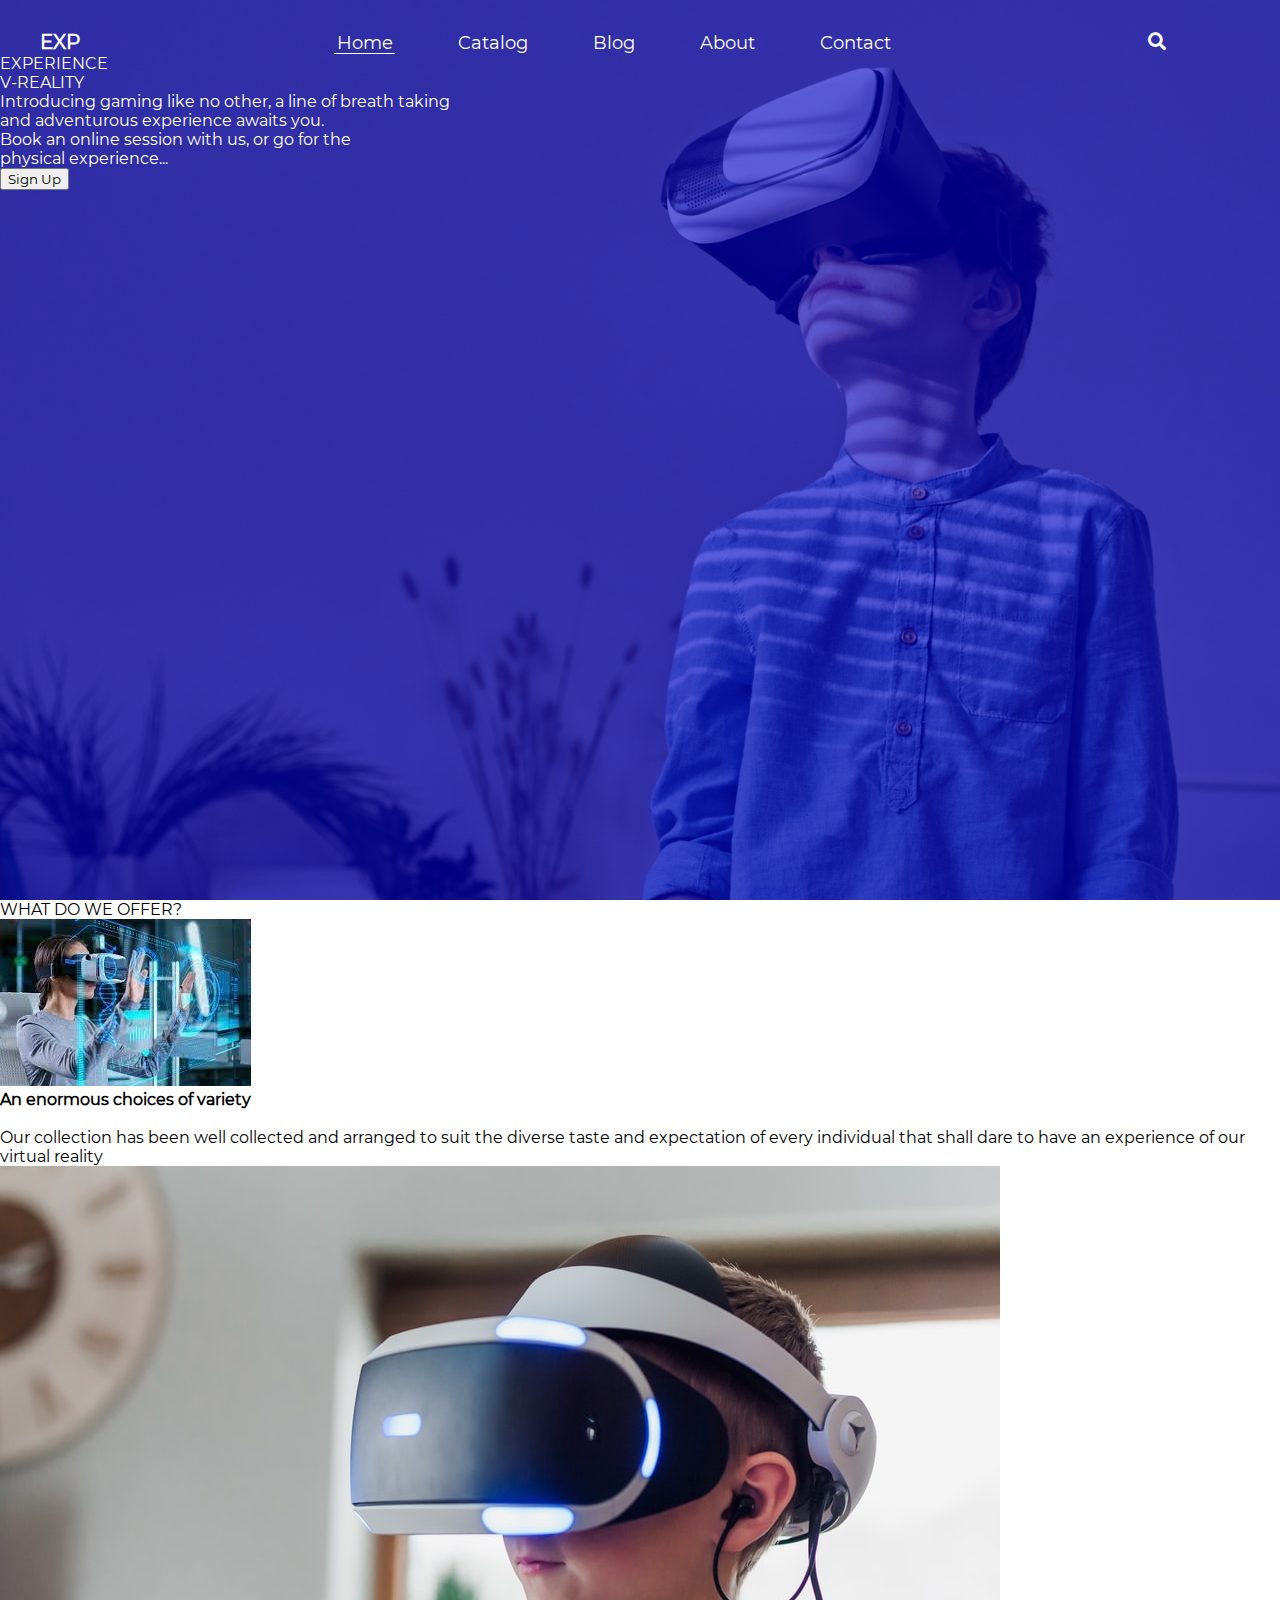
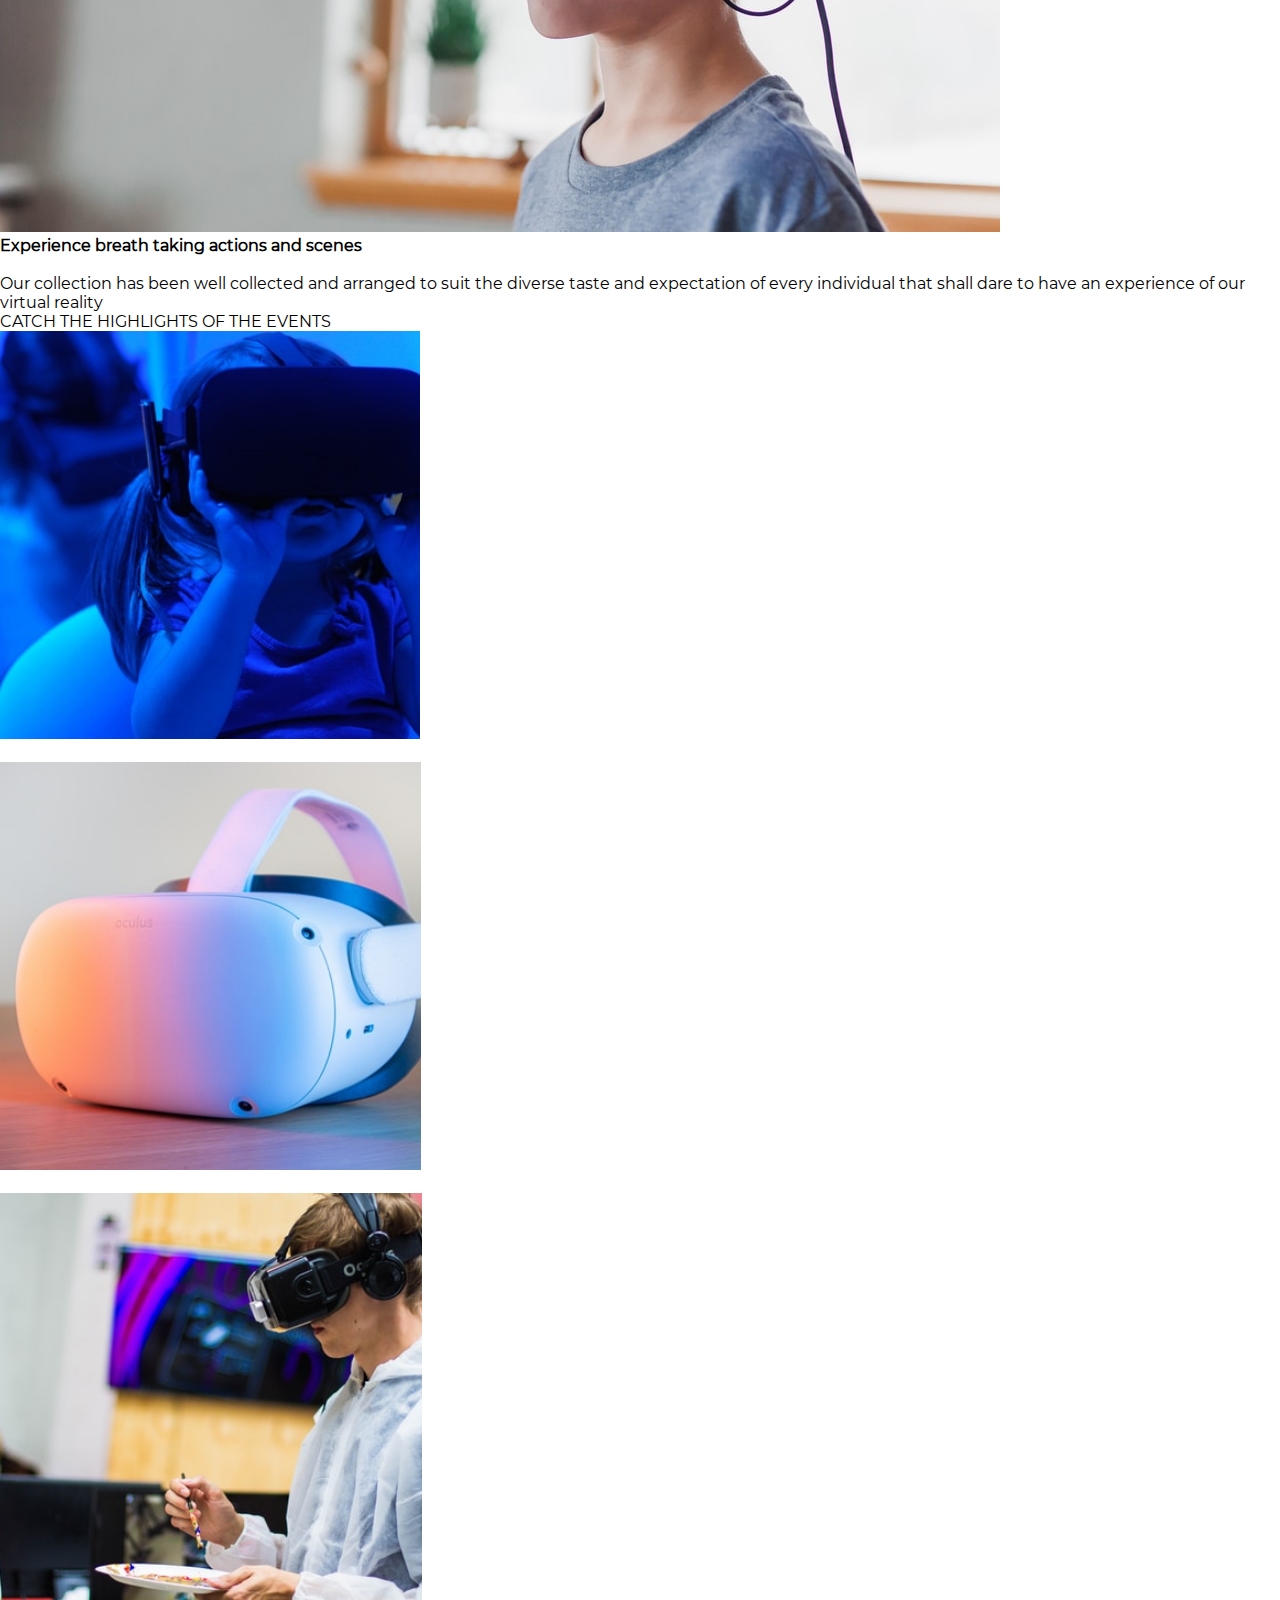
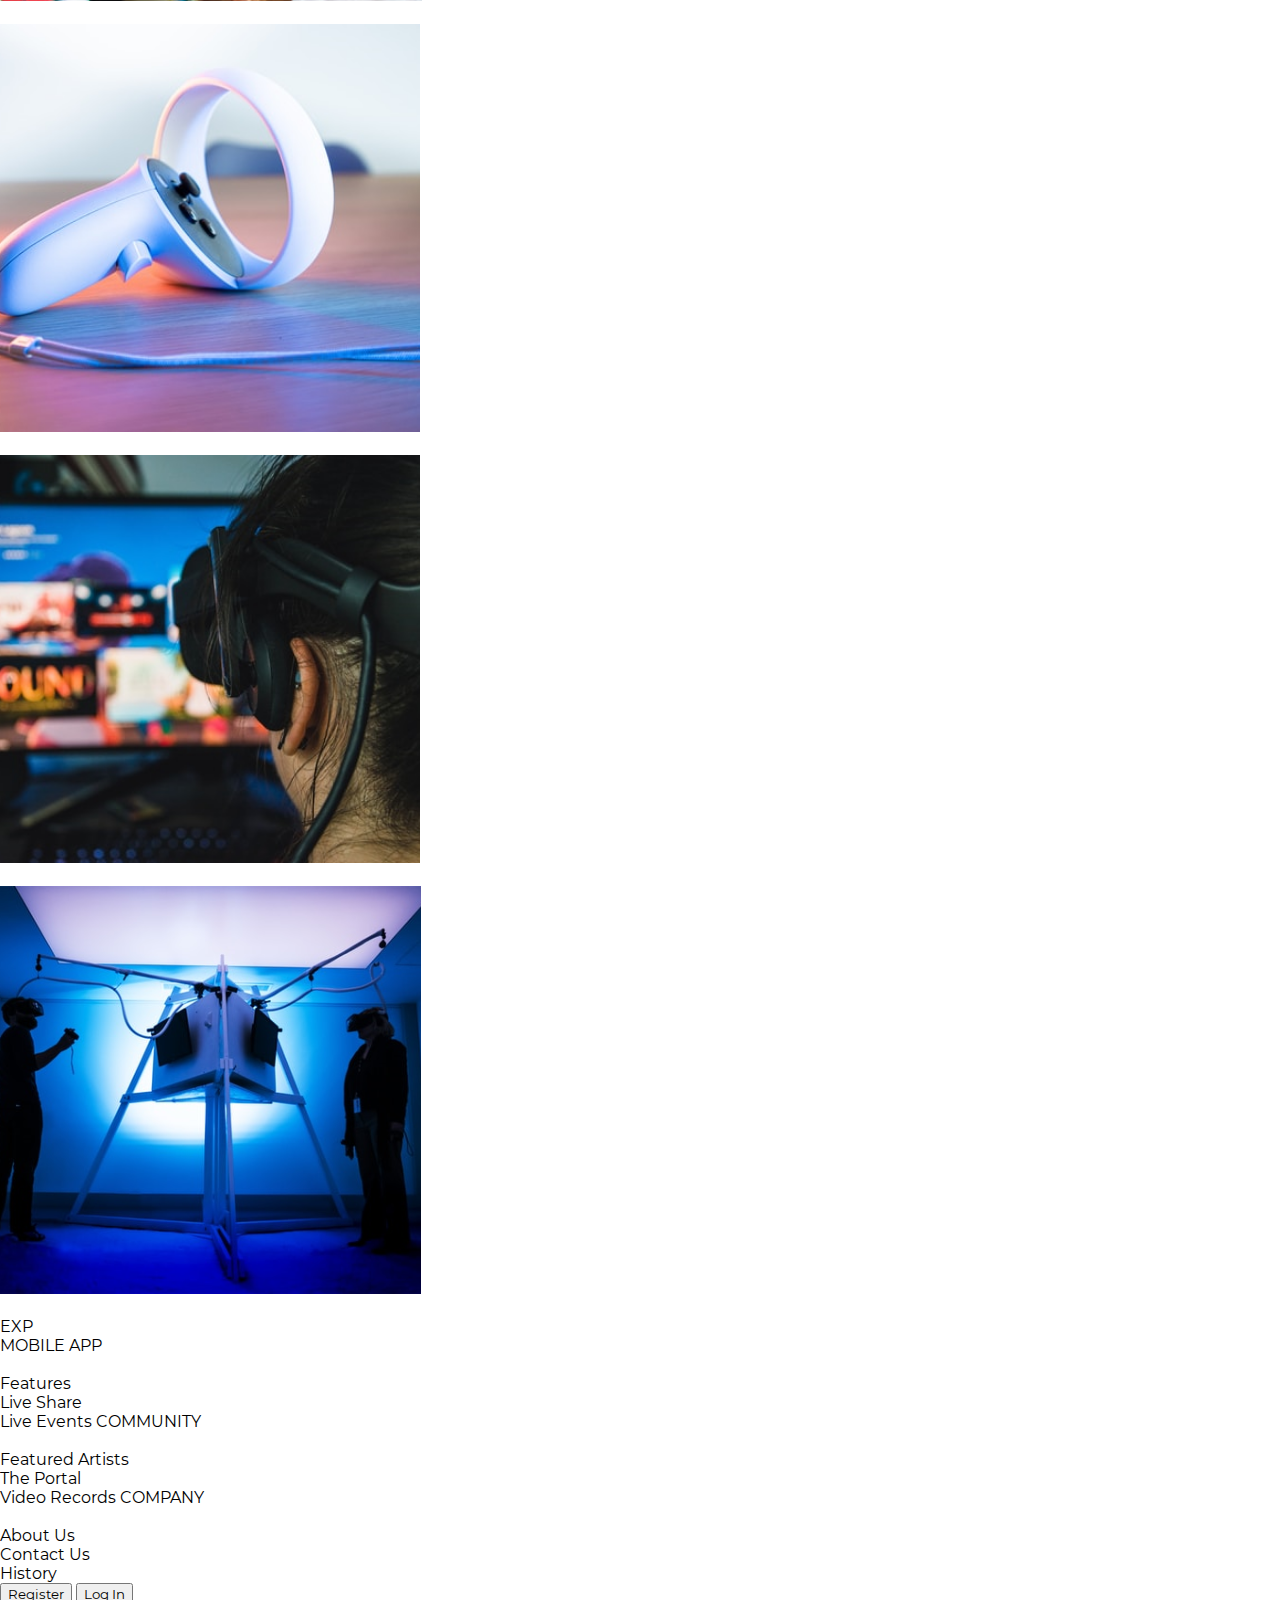
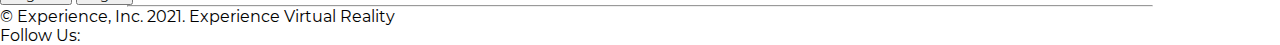
==== index2.html @ e8034575 "Add files via upload" ====
<!DOCTYPE html>
<html lang="en">

<head>
    <meta charset="UTF-8">
    <meta http-equiv="X-UA-Compatible" content="IE=edge">
    <meta name="viewport" content="width=device-width, initial-scale=1.0">
    <link rel="stylesheet" href="style2.css">
    <link rel="preconnect" href="https://fonts.googleapis.com">
    <link rel="preconnect" href="https://fonts.gstatic.com" crossorigin>
    <link
        href="https://fonts.googleapis.com/css2?family=Roboto:ital,wght@0,100;0,300;0,400;0,500;0,700;0,900;1,100;1,300;1,400;1,500;1,700;1,900&display=swap"
        rel="stylesheet">
    <link rel="preconnect" href="https://fonts.gstatic.com">
    <link href="https://cdnjs.cloudflare.com/ajax/libs/font-awesome/5.13.0/css/all.min.css" rel="stylesheet">
    <link href="https://fonts.googleapis.com/css2?family=Poppins:wght@300&display=swap" rel="stylesheet">

    <title>Gaming Experience</title>
</head>

<body>
    <section class="background">
        <div class="backdrop">
            <div class="content">
                <section class="header">
                    <p class="exp">
                        EXP
                    </p>
                    <div class="nav">
                        <p class="home">
                            Home
                        </p>
                        <p class="catalog">
                            Catalog
                        </p>
                        <p class="blog">
                            Blog
                        </p>
                        <p class="about">
                            About
                        </p>
                        <p class="contact">
                            Contact
                        </p>
                    </div>
                    
                    <p class="search">
                        <i class="fa fa-search"></i>
                    </p>
                </section>
                <section class="body">
                    <div class="contain">
                        <div class="experience">
                            <p>EXPERIENCE<br>V-REALITY</p>
                        </div>
                        <div class="text">
                            Introducing gaming like no other, a line of breath taking<br>
                            and adventurous experience awaits you.<br>
                            Book an online session with us, or go for the<br>
                            physical experience...<br>
                        </div>
                        <div class="btn">
                            <button class="button1">Sign Up</button>
                        </div>
                    </div>
                </section>
            </div>
        </div>
    </section>

    <section class="section2">
        <div class="h4">
            <p>WHAT DO WE OFFER?</p>
        </div>
        <div class="flexrow">
            <div class="twoflex">
                <div class="twoflexone">
                    <img src="pic2.jpg" alt="" class="pic">
                </div>
                <div class="twoflextwo textflex">
                    <h4 class="font36">An enormous choices of variety</h4><br>
                    <p class="font28">Our collection has been well collected and arranged to suit the diverse taste and
                        expectation of every individual that shall dare to have an experience of our virtual reality</p>
                </div>
            </div>

            <div class="twoflex2">
                <div class="twoflexone">
                    <img src="pic1.jpg" alt="" class="pic">
                </div>
                <div class="twoflextwo textflex">
                    <h4 class="font36">Experience breath taking actions and scenes</h4><br>
                    <p class="font28">Our collection has been well collected and arranged to suit the diverse taste and
                        expectation of every individual that shall dare to have an experience of our virtual reality</p>
                </div>
            </div>
        </div>


    </section>




    <section class="section3">

        <div class="catch">
            <p class="h4">
                CATCH THE HIGHLIGHTS OF THE EVENTS
            </p>
        </div>

        <section class="section3vids">
            <div class="flexthree">

                <div class="imgcontainer">
                    <img src="vid2.png" class="vid" alt="">
                    <div class="icon"><i class="fa fa-play"></i></div>
                </div>

                <div class="imgcontainer">
                    <img src="vid5.png" class="vid" alt="">
                    <div class="icon"><i class="fa fa-play"></i></div>
                </div>
            </div>
            <div class="flexthree">
                <div class="imgcontainer">
                    <img src="vid1.png" class="vid" alt="">
                    <div class="icon"><i class="fa fa-play"></i></div>
                </div>




                <div class="imgcontainer">
                    <img src="vid4.png" class="vid" alt="">
                    <div class="icon"><i class="fa fa-play"></i></div>
                </div>
            </div>
            <div class="flexthree">
                <div class="imgcontainer">
                    <img src="vid6.png" class="vid" alt="">
                    <div class="icon"><i class="fa fa-play"></i></div>
                </div>
                <div class="imgcontainer">
                    <img src="vid3.png" class="vid" alt="">
                    <div class="icon"><i class="fa fa-play"></i></div>
                </div>

            </div>
        </section>

    </section>


    <section class="footer">

        <div class="footer2">
            <div class="footerflex">
                <div class="leftfooter">
                    <p class="exp2">
                        EXP
                    </p>
                </div>

                <div class="rightfooter">

                    <span class="footerapps">MOBILE APP
                        <br>
                        <br><span>Features</span>
                        <br><span>Live Share</span>
                        <br><span>Live Events</span>
                    </span>
                    <span class="footerapps">COMMUNITY
                        <br>
                        <br><span>Featured Artists</span>
                        <br><span>The Portal</span>
                        <br><span>Video Records</span>
                    </span>
                    <span class="footerapps">COMPANY
                        <br>
                        <br><span>About Us</span>
                        <br><span>Contact Us</span>
                        <br><span>History</span>
                    </span>
                </div>
                <div class="footerbtns">
                    <button class="btn1">Register</button>
                    <button class="btn2">Log In</button>
                </div>
            </div>

            <hr width="80%">
            <div class="lf">
                <div class="lastfoot">
                    <p class="inc">© Experience, Inc. 2021. Experience Virtual Reality</p>
                </div>
                <div class="lastfoot2">
                    <p class="inc">Follow Us: <i class="fab fa-facebook footericon"></i><i
                            class="fab fa-twitter footericon"></i> <i class="fab fa-instagram footericon"></i><i
                            class="far fa-envelope footericon"></i></p>
                </div>
            </div>

        </div>




    </section>
    <script type="text/javascript" src="app2.js"></script>
</body>

</html>
---- style2.css ----
@font-face {
    font-family: Montserrat;
    src: url(Montserrat-Regular.ttf) format("truetype");
}

* {
    margin: auto;
    padding: auto;
    -ms-overflow-style: none;
    scrollbar-width: none;
    font-family: Montserrat;
}

*::-webkit-scrollbar {
    display: none;
}

i {
    color: #fff;
}

.background {
    height: 100vh;
    width: 100%;
    background: linear-gradient(rgba(0, 0, 0, 0.2), rgba(0, 0, 0, 0.2)), url(pexels-julia-m-cameron-4145356.png);
    background-position:50% 50%;
    background-size: cover;
    background-repeat: no-repeat;
    z-index: 0;
}

.x {
    color: red;
}

.backdrop {
    height: 100vh;
    width: 100%;
    background:rgba(0, 0, 255,0.5);
    background-blend-mode: multiply;
    z-index: 1;
    animation: backdrop 5s ease-in infinite;
}

.header {
    color: #fff;
    display: flex;
    flex-direction: row;
    justify-content: space-evenly;
    padding-top: 30px;
    font-weight: 900;
    font-size: 20px;
}

.exp {
    margin-left: 40px;
}

.home, .catalog, .blog, .about, .contact {
    display: inline;
    padding: 0px 30px;
    font-weight: 400;
    font-size: 18px;
}

.home::after {
    display: block;
      content: '';
     width: 50%;
     height: 1px;
     background: #FFFFFF;
     position: absolute;
     bottom: 0;
     left: 27px;
}

.home {
    position: relative;
}

.search {
    color: #FFFFFF;
    font-weight: 400;
    font-size: 18px;
}

.body {
    color: #fff;
}



































@media only screen and (max-width: 700px){
    /* 
    @keyframes backdrop {
        from{background: rgba(0, 0, 255, 0.5);}
        75%{background: rgba(0, 0, 0, 0.5);}
        to{background:rgba(0, 0, 255,0.5);}
    }

    @-webkit-keyframes backdrop {
        from{background: rgba(0, 0, 255, 0.5);}
        75%{background: rgba(0, 0, 0, 0.5);}
        to{background:rgba(0, 0, 255,0.5);}
    } */

    .header {
        display: flex;
        flex-direction: row;
        color: #fff;
        font-weight: bolder;
        font-size: 20px;
        padding: 20px 0px;
    }

    .exp {
        margin-left: auto;
    }

    .body {
        color: #fff;
        display: flex;
        flex-direction: column;
        justify-content: center;
        align-items: center;
        padding: 20px 40px;
        height: 100vh;
    }

    .body .experience {
        font-size: 40px;
        margin-bottom: 20px;
        font-weight: 900;
    }

    .body .text {
        text-align: left;
        font-size: 17px;
        margin-bottom: 20px;
        font-style: italic;
    }

    .body .button1 {
        color: #11305F;
        background-color: #fff;
        padding: 5px 20px;
        outline: none;
        border: none;
        font-size: 17px;
        border-radius: 5px;
        font-style: normal;
        font-weight: 800;
    }

    .contain {
        display: block;
        text-align: left;
    }

    .section2 {
        margin-top: 20px;
        padding: 0px 40px;
    }

    .h4 {
        text-align: center;
        font-size: 25px;
        font-weight: 900;
        margin-bottom: 20px;
    }

    .twoflex, .twoflex2 {
        border: none;
        border-radius: 5px;
        box-shadow: 0px 0px 7px #11305F;
        margin-bottom: 20px;
        padding-bottom: 20px;
    }

    .textflex {
        margin-top: 20px;
        margin-bottom: 40px;
        margin: 20px;
        font-size: 17px;
    }

    .font36 {
        font-size: 20px;
        color: #11305F;
    }

    img {
        width: 100%;
        height: auto;
        border-top-left-radius: 5px;
        border-top-right-radius: 5px;
    }

    .section3 {
        margin-top: 20px;
        background: linear-gradient(to bottom right, #9EC3FC, #D7D7D8 200%);
        padding: 0px 40px;
    }

    .catch {
        padding-top: 20px;
    }

    .flexthree {
        display: flex;
        flex-direction: row;
    }

    .imgcontainer {
        margin: 30px 20px;
    }

    .icon {
        font-size: 25px;
        position: absolute;
        top: 50%;
        left: 50%;
        transform: translate(-50%, -50%);
    }

    .footer {
        background-color: #11305F;
        padding: 20px 40px;
    }

    .exp2 {
        font-style: normal;
        font-weight: 700;
        font-size:20px;
        text-align: left;
        color: #FFFFFF;
        margin-bottom: 20px;
    }

    .footerapps {
        color: #FFFFFF;
        font-size: 15px;
        font-weight: 500;
        text-align: left;
        margin-bottom: 20px;
        display: block;
    }

    .footerbtns {
        text-align: left;
    }

    .btn1, .btn2 {
        width: 100px;
        padding: 5px 5px;
        font-size: 15px;
        outline: none;
        border: none;
        border-radius: 4px;
        text-align: center;
        margin-bottom: 10px;
    }

    .btn1 {
        background-color: #18A0FB;
        color: #FFFFFF;
    }

    .btn2 {
        color: #18A0FB;
        background-color: #FFFFFF;
        margin-bottom: 20px;
    }

    hr {
        margin-left: 0px;
        height: 1px;
        border: none;
        background-color: gray;
        color: gray;
        /* border-top: 1px solid #FFFFFF; */
    }

    .lf {
        margin-top: 20px;
    }

    .lastfoot {
        color: #FFFFFF;
        font-size: 15px;
        font-weight: 100;
        display: inline-block;
        margin-bottom: 10px;
    }

    .lastfoot2 {
        color: #FFFFFF;
        font-size: 15px;
        font-weight: 100;
        display: inline-block;
    }

    .footericon {
        padding: 0px 10px;
        font-size: 12px;
    }
}
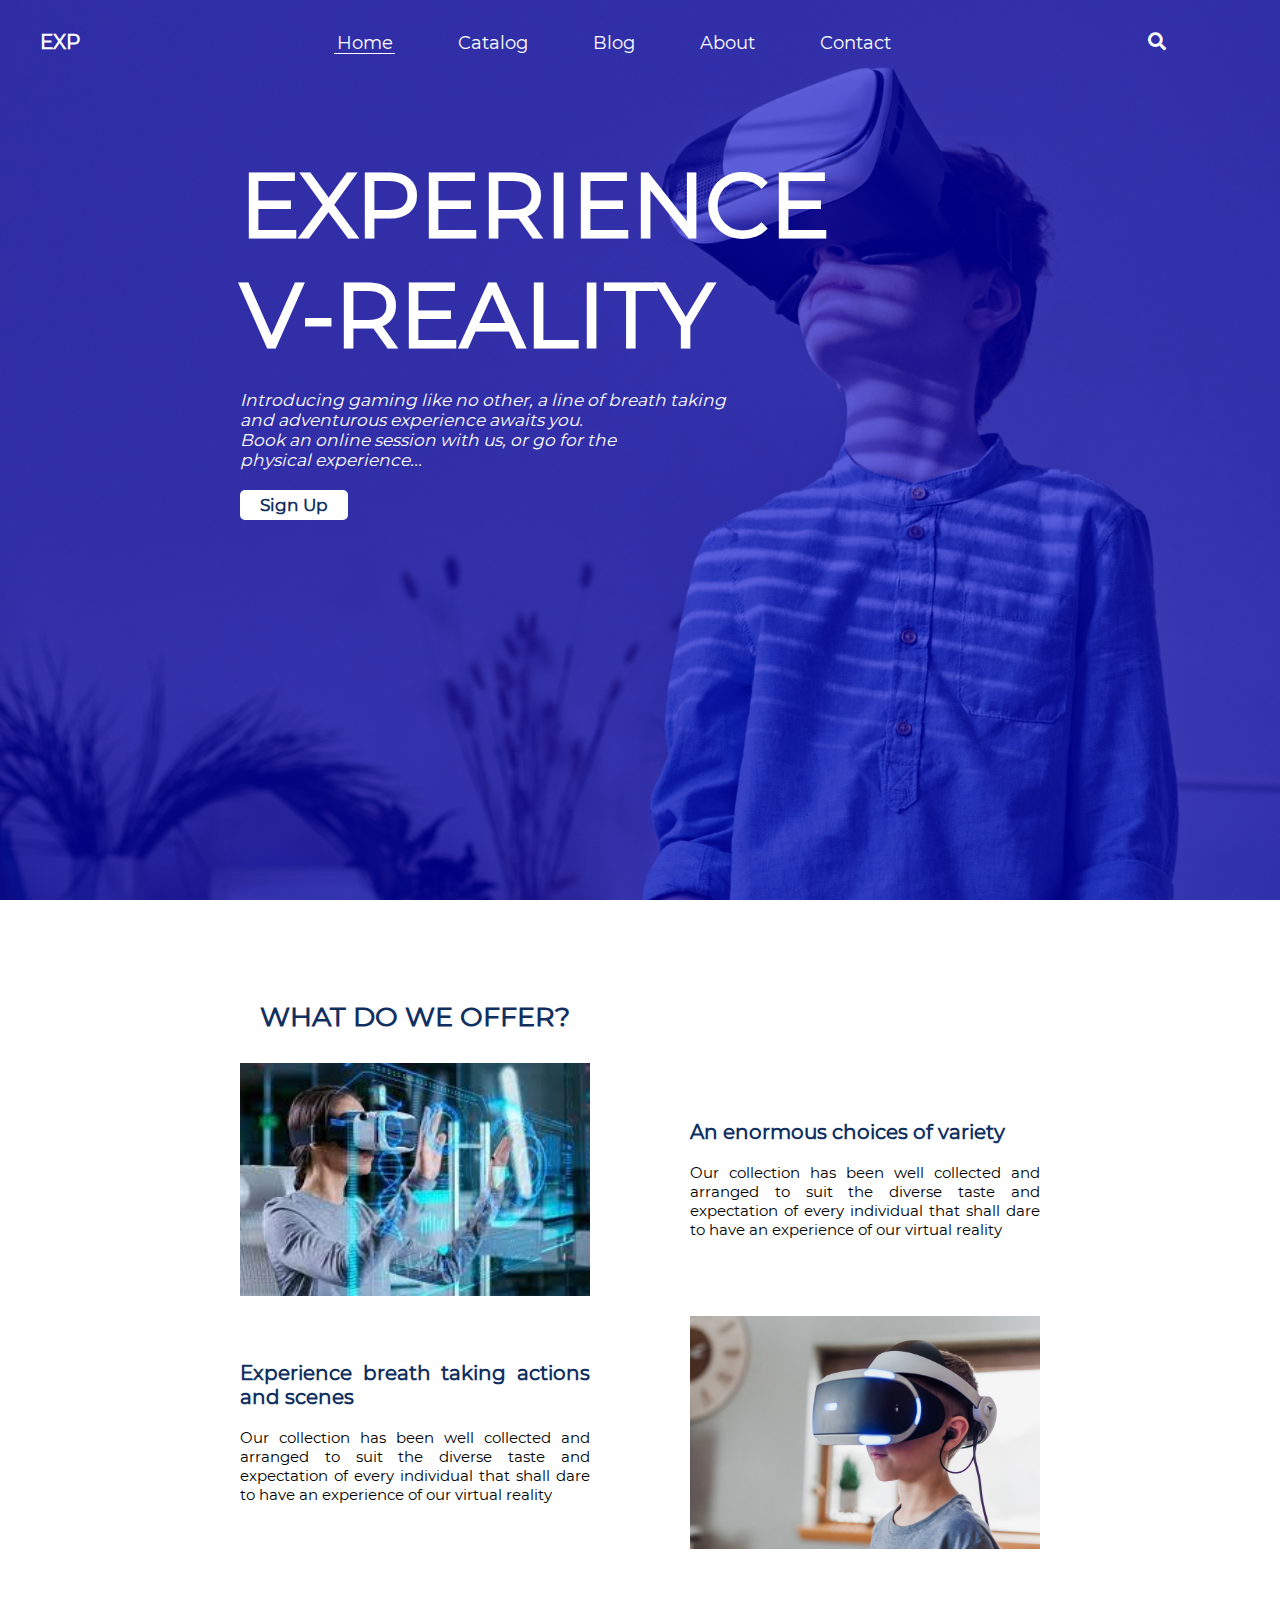
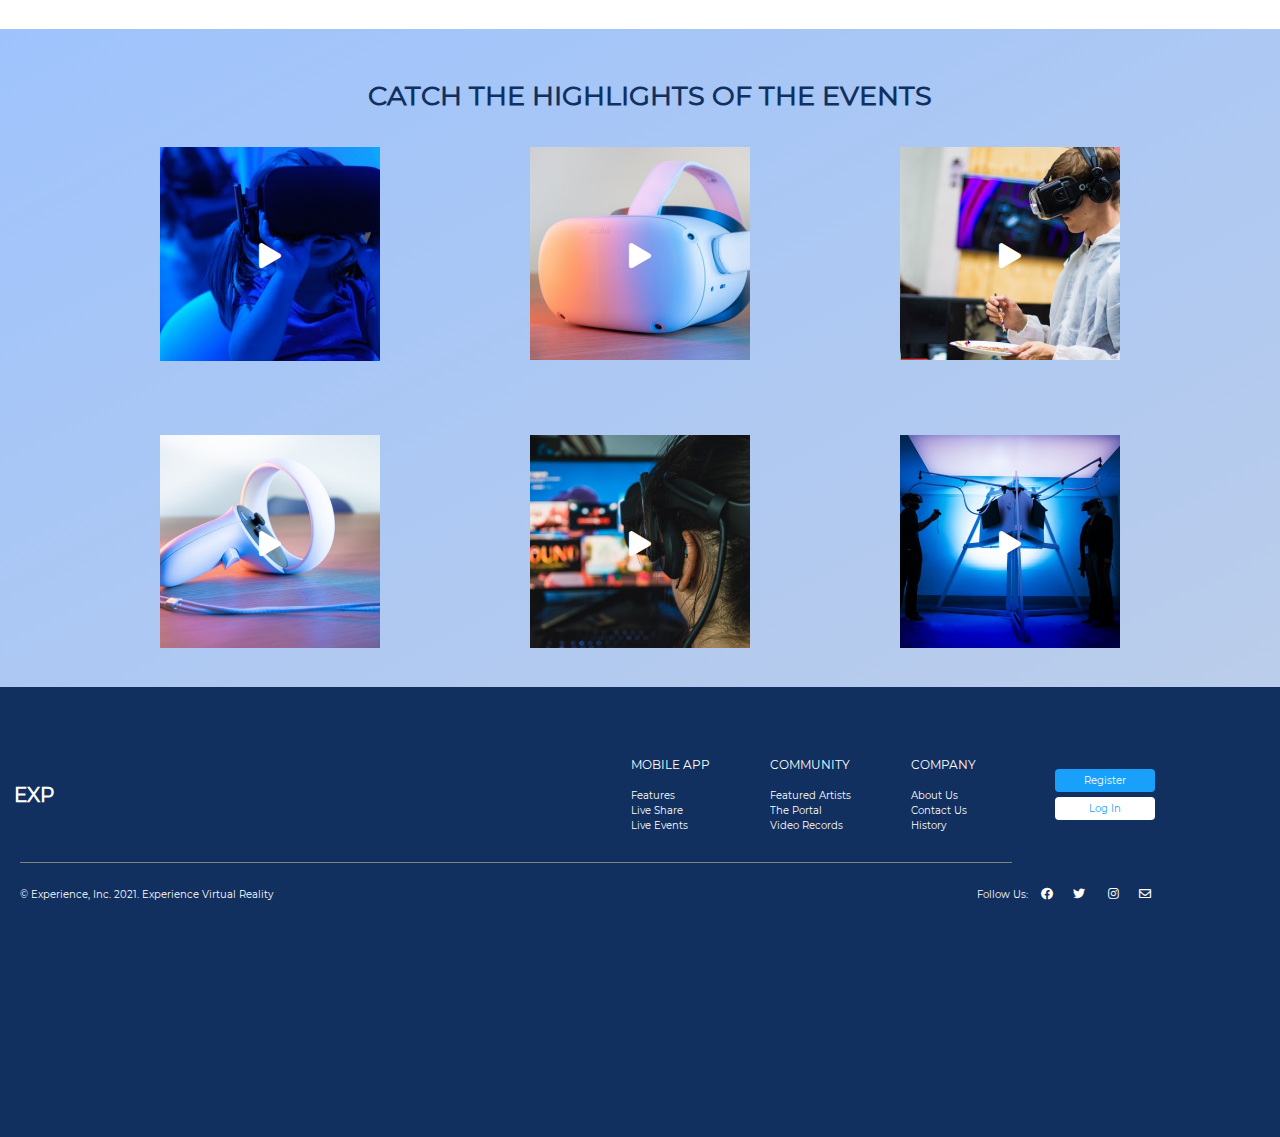
==== commit 0503d15c: "Add files via upload" ====
--- a/index2.html
+++ b/index2.html
@@ -117,27 +117,23 @@
                     <img src="vid2.png" class="vid" alt="">
                     <div class="icon"><i class="fa fa-play"></i></div>
                 </div>
-
+                
                 <div class="imgcontainer">
                     <img src="vid5.png" class="vid" alt="">
                     <div class="icon"><i class="fa fa-play"></i></div>
                 </div>
+                <div class="imgcontainer">
+                    <img src="vid1.png" class="vid" alt="">
+                    <div class="icon"><i class="fa fa-play"></i></div>
+                </div>
+        
             </div>
             <div class="flexthree">
-                <div class="imgcontainer">
-                    <img src="vid1.png" class="vid" alt="">
-                    <div class="icon"><i class="fa fa-play"></i></div>
-                </div>
-
-
-
 
                 <div class="imgcontainer">
                     <img src="vid4.png" class="vid" alt="">
                     <div class="icon"><i class="fa fa-play"></i></div>
                 </div>
-            </div>
-            <div class="flexthree">
                 <div class="imgcontainer">
                     <img src="vid6.png" class="vid" alt="">
                     <div class="icon"><i class="fa fa-play"></i></div>
@@ -146,8 +142,6 @@
                     <img src="vid3.png" class="vid" alt="">
                     <div class="icon"><i class="fa fa-play"></i></div>
                 </div>
-
-            </div>
         </section>
 
     </section>
--- a/style2.css
+++ b/style2.css
@@ -42,125 +42,60 @@
     animation: backdrop 5s ease-in infinite;
 }
 
-.header {
-    color: #fff;
-    display: flex;
-    flex-direction: row;
-    justify-content: space-evenly;
-    padding-top: 30px;
-    font-weight: 900;
-    font-size: 20px;
-}
-
-.exp {
-    margin-left: 40px;
-}
-
-.home, .catalog, .blog, .about, .contact {
-    display: inline;
-    padding: 0px 30px;
-    font-weight: 400;
-    font-size: 18px;
-}
-
-.home::after {
-    display: block;
-      content: '';
-     width: 50%;
-     height: 1px;
-     background: #FFFFFF;
-     position: absolute;
-     bottom: 0;
-     left: 27px;
-}
-
-.home {
-    position: relative;
-}
-
-.search {
-    color: #FFFFFF;
-    font-weight: 400;
-    font-size: 18px;
-}
-
-.body {
-    color: #fff;
-}
-
-
-
-
-
-
-
-
-
-
-
-
-
-
-
-
-
-
-
-
-
-
-
-
-
-
-
-
-
-
-
-
-
-
-
-@media only screen and (max-width: 700px){
-    /* 
-    @keyframes backdrop {
-        from{background: rgba(0, 0, 255, 0.5);}
-        75%{background: rgba(0, 0, 0, 0.5);}
-        to{background:rgba(0, 0, 255,0.5);}
-    }
-
-    @-webkit-keyframes backdrop {
-        from{background: rgba(0, 0, 255, 0.5);}
-        75%{background: rgba(0, 0, 0, 0.5);}
-        to{background:rgba(0, 0, 255,0.5);}
-    } */
+@media only screen and (max-width: 567890px) and (min-width: 801px) {
 
     .header {
+        color: #fff;
         display: flex;
         flex-direction: row;
-        color: #fff;
-        font-weight: bolder;
+        justify-content: space-evenly;
+        padding-top: 30px;
+        font-weight: 900;
         font-size: 20px;
-        padding: 20px 0px;
     }
 
     .exp {
-        margin-left: auto;
+        margin-left: 40px;
+    }
+
+    .home, .catalog, .blog, .about, .contact {
+        display: inline;
+        padding: 0px 30px;
+        font-weight: 400;
+        font-size: 18px;
+    }
+
+    .home::after {
+        display: block;
+        content: '';
+        width: 50%;
+        height: 1px;
+        background: #FFFFFF;
+        position: absolute;
+        bottom: 0;
+        left: 27px;
+    }
+
+    .home {
+        position: relative;
+    }
+
+    .search {
+        color: #FFFFFF;
+        font-weight: 400;
+        font-size: 18px;
     }
 
     .body {
         color: #fff;
-        display: flex;
-        flex-direction: column;
-        justify-content: center;
-        align-items: center;
-        padding: 20px 40px;
-        height: 100vh;
+    }
+
+    .body {
+        color: #fff;
     }
 
     .body .experience {
-        font-size: 40px;
+        font-size: 90px;
         margin-bottom: 20px;
         font-weight: 900;
     }
@@ -186,6 +121,330 @@
 
     .contain {
         display: block;
+        position: absolute;
+        left: 240px;
+        top: 150px;
+        text-align: left;
+    }
+
+    .section2 {
+        margin-top: 20px;
+        padding: 0px 40px;
+    }
+
+    .section2 .h4 {
+        text-align: left;
+        align-self: flex-start;
+        font-size: 27px;
+        color: #11305F;
+        font-weight: 900;
+        margin: 50px 200px 30px 200px;
+    }
+
+    .twoflex {
+        display: flex;
+        justify-content: center;
+        align-items: center;
+        max-height: 50vh;
+        padding: 0px 150px;
+        margin-bottom: 20px;
+    }
+
+    .twoflex2 {
+        display: flex;
+        justify-content: center;
+        align-items: center;
+        flex-direction: row-reverse;
+        max-height: 50vh;
+        padding: 0px 150px;
+        margin-top: 20px;
+        margin-bottom: 20px;
+    }
+
+    .twoflexone {
+        width: 60%;
+        margin-left: 50px;
+        margin-right: 50px;
+        display: flex;
+        justify-content: center;
+        align-items: center;
+    }
+
+    .twoflextwo {
+        width: 60%;
+        margin-left: 50px;
+        margin-right: 50px;
+    }
+
+    .font28 {
+        font-size: 15px;
+    }
+
+    .font36 {
+        font-size: 20px;
+        color: #11305F;
+    }
+    .textflex {
+        text-align: justify;
+    }
+
+    .pic {
+        width: 100%;
+        height: auto;
+    }
+
+    .section3 {
+        background: linear-gradient(to bottom right, #9EC3FC, #D7D7D8 200%);
+        padding: 0px 40px;
+        margin-top: 80px;
+    }
+
+    .section3vids {
+        display: flex;
+        justify-content: center;
+        align-items: center;
+        flex-direction: column;
+    }
+
+    .h4 {
+        font-size: 27px;
+        font-weight: 900;
+        text-align: center;
+        padding: 50px 0px 0px 20px;
+        color: #11305F;
+    }
+
+    .flexthree {
+        padding: 20px;
+        display: flex;
+    }
+    
+    .imgcontainer {
+        padding: 15px 75px;
+        width: 220px;
+        height: auto;
+        position: relative;
+        text-align: center;
+        color: #FFFFFF;
+    }
+    
+    .vid {
+        width: 100%;
+    }
+    
+    .icon {
+        font-size: 25px;
+        position: absolute;
+        top: 50%;
+        left: 50%;
+        transform: translate(-50%, -50%);
+    }
+    
+    .footer {
+        background-color: #11305F;
+        width: 100%;
+        height: 50vh;
+    }
+    
+    .footer2 {
+        padding: 40px 20px;
+    }
+    
+    .exp2 {
+        font-style: normal;
+        font-weight: 700;
+        font-size:20px;
+        text-align: left;
+        color: #FFFFFF;
+        margin-left: -200px;
+    }
+    
+    .footerflex {
+        display: flex;
+    
+    }
+    
+    .rightfooter {
+        text-align: left;
+        display: flex;
+    }
+    
+    .leftfooter {
+        text-align: left;
+    }
+    
+    .footerapps {
+        color: #FFFFFF;
+        font-size: 12px;
+        padding: 30px 30px;
+        font-weight: 500;
+        text-align: left;
+    }
+    
+    .footerapps span {
+        font-size: 10px;
+    }
+    
+    .footerbtns {
+        margin-left: -150px;
+        margin-right: 100px;
+    }
+    
+    .btn1, .btn2 {
+        width: 100px;
+        padding: 5px 5px;
+        font-size: 10px;
+        display: block;
+        margin: 5px;
+        outline: none;
+        border: none;
+        border-radius: 4px;
+    }
+    
+    .btn1 {
+        background-color: #18A0FB;
+        color: #FFFFFF;
+    }
+    
+    .btn2 {
+        color: #18A0FB;
+        background-color: #FFFFFF;
+    }
+    
+    hr {
+        margin-left: 0px;
+        height: 1px;
+        border: none;
+        background-color: gray;
+        color: gray;
+        /* border-top: 1px solid #FFFFFF; */
+    }
+    
+    .lf {
+        margin-top: 20px;
+    }
+    
+    .lastfoot {
+        color: #FFFFFF;
+        font-size: 10px;
+        font-weight: 100;
+        margin-right: 700px;
+        display: inline-block;
+    }
+    
+    .lastfoot2 {
+        color: #FFFFFF;
+        font-size: 10px;
+        font-weight: 100;
+        text-align: right;
+        display: inline-block;
+    }
+    
+    .footericon {
+        padding: 0px 10px;
+        font-size: 12px;
+    }
+
+}
+
+
+
+
+
+
+
+
+
+
+
+
+
+
+
+
+
+
+
+
+
+
+
+
+
+
+
+
+
+
+
+
+
+
+
+@media only screen and (max-width: 800px){
+    /* 
+    @keyframes backdrop {
+        from{background: rgba(0, 0, 255, 0.5);}
+        75%{background: rgba(0, 0, 0, 0.5);}
+        to{background:rgba(0, 0, 255,0.5);}
+    }
+
+    @-webkit-keyframes backdrop {
+        from{background: rgba(0, 0, 255, 0.5);}
+        75%{background: rgba(0, 0, 0, 0.5);}
+        to{background:rgba(0, 0, 255,0.5);}
+    } */
+
+    .header {
+        display: flex;
+        flex-direction: row;
+        color: #fff;
+        font-weight: bolder;
+        font-size: 20px;
+        padding: 20px 0px;
+    }
+
+    .exp {
+        margin-left: auto;
+    }
+
+    .body {
+        color: #fff;
+        display: flex;
+        flex-direction: column;
+        justify-content: center;
+        align-items: center;
+        padding: 20px 40px;
+        height: 100vh;
+    }
+
+    .body .experience {
+        font-size: 40px;
+        margin-bottom: 20px;
+        font-weight: 900;
+    }
+
+    .body .text {
+        text-align: left;
+        font-size: 17px;
+        margin-bottom: 20px;
+        font-style: italic;
+    }
+
+    .body .button1 {
+        color: #11305F;
+        background-color: #fff;
+        padding: 5px 20px;
+        outline: none;
+        border: none;
+        font-size: 17px;
+        border-radius: 5px;
+        font-style: normal;
+        font-weight: 800;
+    }
+
+    .contains {
+        display: block;
         text-align: left;
     }
 
@@ -221,7 +480,7 @@
         color: #11305F;
     }
 
-    img {
+    .pic {
         width: 100%;
         height: auto;
         border-top-left-radius: 5px;
@@ -245,6 +504,13 @@
 
     .imgcontainer {
         margin: 30px 20px;
+        position: relative;
+        width: auto;
+        height: auto;
+    }
+
+    .vid {
+        width: 100%;
     }
 
     .icon {
